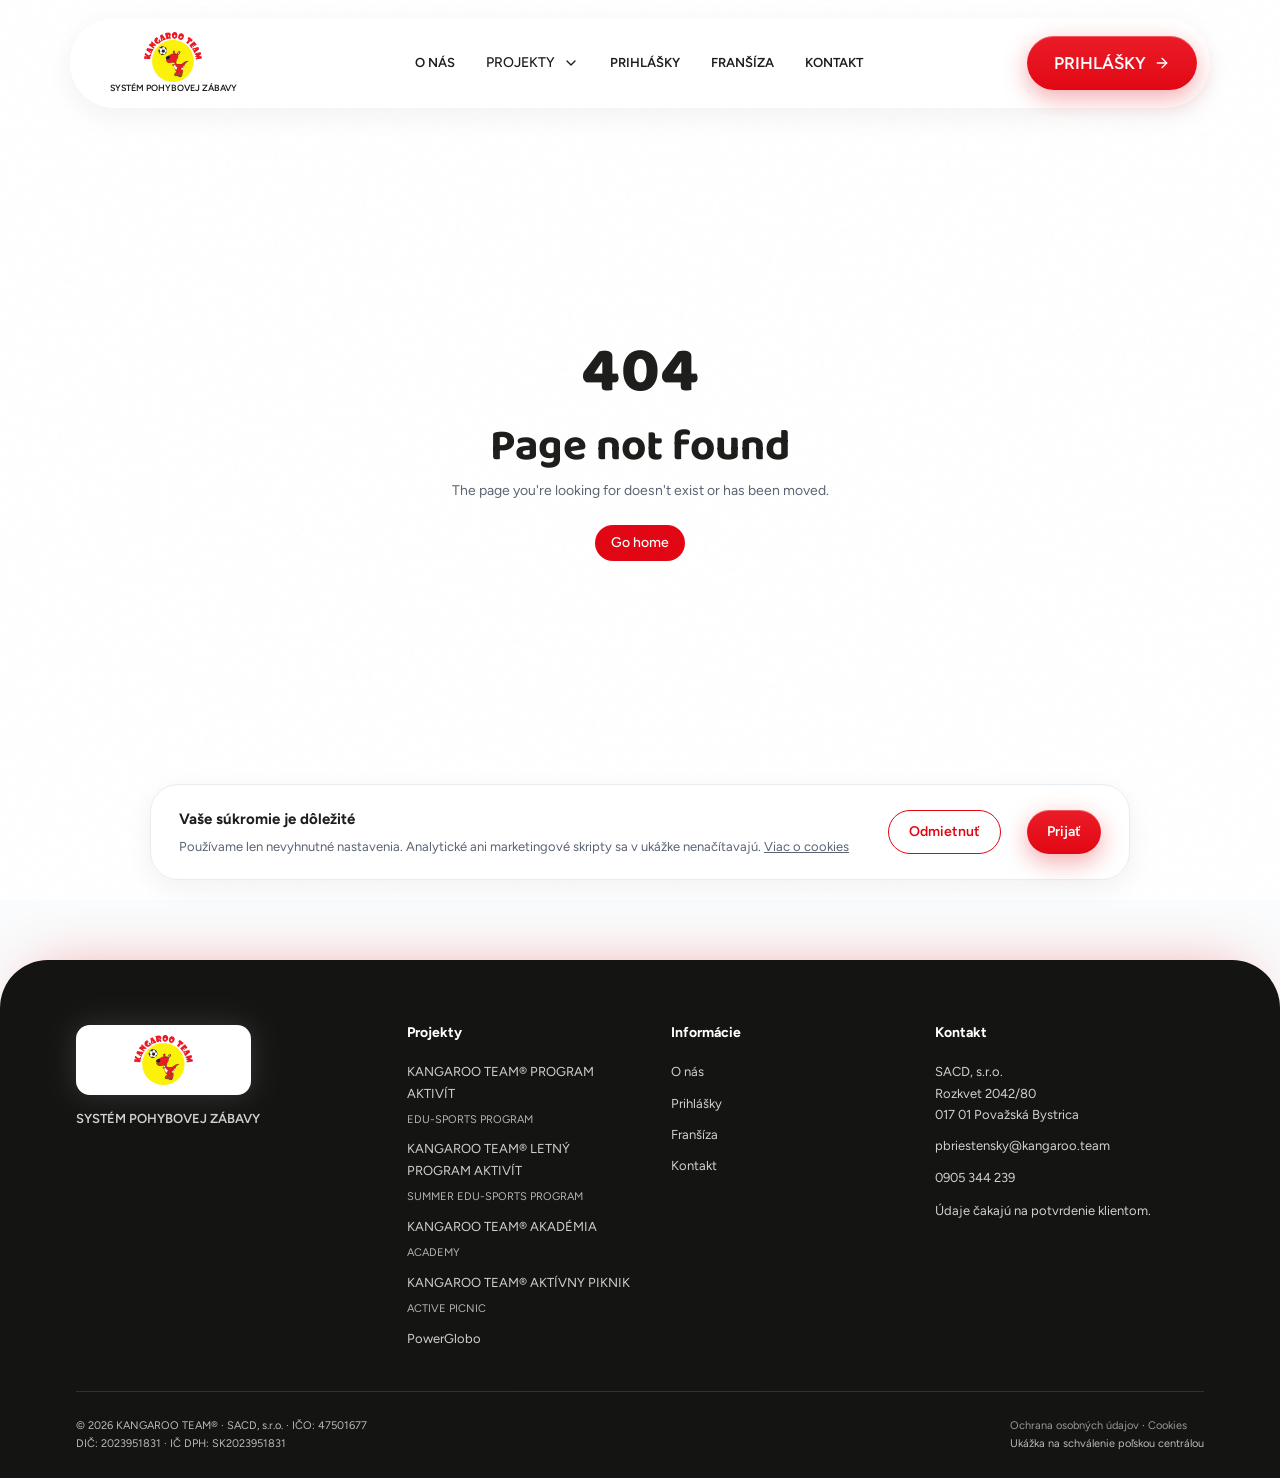
==== cookies/index.html @ a12ae22f "Publish the Kangaroo Team Slovensko preview snapshot." ====
<!DOCTYPE html><html lang="sk"><head><meta charSet="utf-8"/><meta name="viewport" content="width=device-width, initial-scale=1"/><link rel="preload" as="image" href="/__l5e/assets-v1/35fd7db4-e2c6-43e2-95f6-3a55faa1e516/KT_logo_trans.webp"/><link rel="stylesheet" href="https://fonts.googleapis.com/css2?family=Baloo+2:wght@600;700;800&amp;family=Figtree:wght@400;500;600&amp;display=swap" data-precedence="default"/><link rel="stylesheet" href="/assets/styles-CKbbOYTU.css" data-precedence="default"/><title>Cookies | KANGAROO TEAM® Slovensko</title><meta name="description" content="Nastavenia súkromia a informácie o cookies v ukážke KANGAROO TEAM®."/><meta property="og:title" content="Cookies | KANGAROO TEAM® Slovensko"/><meta property="og:description" content="Nastavenia súkromia a informácie o cookies v ukážke KANGAROO TEAM®."/><meta property="og:type" content="website"/><meta name="twitter:card" content="summary_large_image"/><link rel="modulepreload" href="/assets/index-CrqRMpx8.js"/><link rel="modulepreload" href="/assets/cookies-FdE-Y9cM.js"/><link rel="modulepreload" href="/assets/site-content-Dc4v7FD6.js"/><link rel="icon" href="/favicon.png" type="image/png"/><meta name="robots" content="noindex, nofollow"/><meta name="twitter:title" content="Cookies | KANGAROO TEAM® Slovensko"><meta name="twitter:description" content="Nastavenia súkromia a informácie o cookies v ukážke KANGAROO TEAM®."><meta property="og:image" content="https://pub-bb2e103a32db4e198524a2e9ed8f35b4.r2.dev/lovp_147a83qj4p91488bwr37mnz59z/80253adfa5a81482313221b269861d14_1794581837729.png"><meta name="twitter:image" content="https://pub-bb2e103a32db4e198524a2e9ed8f35b4.r2.dev/lovp_147a83qj4p91488bwr37mnz59z/80253adfa5a81482313221b269861d14_1794581837729.png"></head><body><a href="#main" class="sr-only focus:not-sr-only">Preskočiť na obsah</a><header class="site-header "><div class="wrap header-inner"><a class="brand-lockup" aria-label="KANGAROO TEAM® — domov" href="/"><img class="logo" src="/__l5e/assets-v1/35fd7db4-e2c6-43e2-95f6-3a55faa1e516/KT_logo_trans.webp" alt="KANGAROO TEAM®"/><span class="brand-descriptor">SYSTÉM POHYBOVEJ ZÁBAVY</span></a><nav class="desktop-nav" aria-label="Hlavné menu"><span class="nav-indicator" aria-hidden="true"></span><a class="nav-link " href="/o-nas">O NÁS</a><div class="project-menu"><button class="inline-flex items-center justify-center gap-2 whitespace-nowrap rounded-md text-sm font-medium cursor-pointer transition-colors focus-visible:outline-none focus-visible:ring-1 focus-visible:ring-ring disabled:pointer-events-none disabled:opacity-50 disabled:cursor-not-allowed [&amp;_svg]:pointer-events-none [&amp;_svg]:size-4 [&amp;_svg]:shrink-0 hover:bg-accent hover:text-accent-foreground px-4 py-2 nav-link text-inherit h-auto" aria-expanded="false">PROJEKTY <svg xmlns="http://www.w3.org/2000/svg" width="24" height="24" viewBox="0 0 24 24" fill="none" stroke="currentColor" stroke-width="2" stroke-linecap="round" stroke-linejoin="round" class="lucide lucide-chevron-down size-3" aria-hidden="true"><path d="m6 9 6 6 6-6"></path></svg></button></div><a class="nav-link " href="/prihlasky">PRIHLÁŠKY</a><a class="nav-link " href="/fransiza">FRANŠÍZA</a><a class="nav-link " href="/kontakt">KONTAKT</a></nav><a class="inline-flex items-center justify-center gap-2 whitespace-nowrap rounded-md text-sm font-medium cursor-pointer transition-colors focus-visible:outline-none focus-visible:ring-1 focus-visible:ring-ring disabled:pointer-events-none disabled:opacity-50 disabled:cursor-not-allowed [&amp;_svg]:pointer-events-none [&amp;_svg]:size-4 [&amp;_svg]:shrink-0 kt-button bg-primary text-primary-foreground h-9 px-4 py-2 header-cta" href="/prihlasky">PRIHLÁŠKY <svg xmlns="http://www.w3.org/2000/svg" width="24" height="24" viewBox="0 0 24 24" fill="none" stroke="currentColor" stroke-width="2" stroke-linecap="round" stroke-linejoin="round" class="lucide lucide-arrow-right" aria-hidden="true"><path d="M5 12h14"></path><path d="m12 5 7 7-7 7"></path></svg></a><button class="inline-flex items-center justify-center gap-2 whitespace-nowrap rounded-md text-sm font-medium cursor-pointer transition-colors focus-visible:outline-none focus-visible:ring-1 focus-visible:ring-ring disabled:pointer-events-none disabled:opacity-50 disabled:cursor-not-allowed [&amp;_svg]:pointer-events-none [&amp;_svg]:size-4 [&amp;_svg]:shrink-0 hover:bg-accent hover:text-accent-foreground h-9 w-9 mobile-menu-button" aria-label="Otvoriť menu"><svg xmlns="http://www.w3.org/2000/svg" width="24" height="24" viewBox="0 0 24 24" fill="none" stroke="currentColor" stroke-width="2" stroke-linecap="round" stroke-linejoin="round" class="lucide lucide-menu" aria-hidden="true"><path d="M4 5h16"></path><path d="M4 12h16"></path><path d="M4 19h16"></path></svg></button></div></header><main id="main"><!--$--><section class="page-hero wrap"><div class="breadcrumbs"><a href="/">Domov</a> / <!-- -->Cookies a súkromie</div><span class="eyebrow">KANGAROO TEAM® Slovensko</span><h1>Cookies a súkromie</h1><p class="lead">V tejto ukážke sa nenačítavajú žiadne analytické ani marketingové skripty.</p></section><section class="section wrap content-copy"><h2>Vaša voľba</h2><p>Na tomto zariadení uchovávame iba vaše rozhodnutie o súkromí. Údaje z formulárov sa neukladajú. Finálne informácie o cookies doplní klient pred spustením.</p><div class="actions"><button class="inline-flex items-center justify-center gap-2 whitespace-nowrap rounded-md text-sm font-medium cursor-pointer transition-colors focus-visible:outline-none focus-visible:ring-1 focus-visible:ring-ring disabled:pointer-events-none disabled:opacity-50 disabled:cursor-not-allowed [&amp;_svg]:pointer-events-none [&amp;_svg]:size-4 [&amp;_svg]:shrink-0 kt-button kt-outline h-9 px-4 py-2">Odmietnuť</button><button class="inline-flex items-center justify-center gap-2 whitespace-nowrap rounded-md text-sm font-medium cursor-pointer transition-colors focus-visible:outline-none focus-visible:ring-1 focus-visible:ring-ring disabled:pointer-events-none disabled:opacity-50 disabled:cursor-not-allowed [&amp;_svg]:pointer-events-none [&amp;_svg]:size-4 [&amp;_svg]:shrink-0 kt-button bg-primary text-primary-foreground h-9 px-4 py-2">Prijať</button></div></section><script>(function(a,f){let l;try{l=JSON.parse(sessionStorage.getItem(a)||"{}")}catch{return}const n=l?.[f||history.state?.__TSR_key];let c=!1;for(const t in n){const e=n[t],o=e?.scrollX,s=e?.scrollY;if(Number.isFinite(o)&&Number.isFinite(s)){if(t==="window")scrollTo(o,s),c=!0;else if(t)try{const r=document.querySelector(t);r&&(r.scrollLeft=o,r.scrollTop=s)}catch{}}}if(c)return;const i=location.hash.slice(1);if(i){const t=history.state?.__hashScrollIntoViewOptions??!0;if(t){const e=document.getElementById(i);e&&e.scrollIntoView(t)}return}scrollTo(0,0)})("tsr-scroll-restoration-v1_3");document.currentScript.remove()</script><!--/$--></main><footer class="footer"><div class="wrap"><div class="footer-grid"><div><img class="footer-logo" src="/__l5e/assets-v1/35fd7db4-e2c6-43e2-95f6-3a55faa1e516/KT_logo_trans.webp" loading="lazy" alt="KANGAROO TEAM®"/><p class="brand-descriptor mt-4">SYSTÉM POHYBOVEJ ZÁBAVY</p></div><div><h3>Projekty</h3><a href="/projekty/edu-sports">KANGAROO TEAM® PROGRAM AKTIVÍT<small class="project-subtitle">EDU-SPORTS PROGRAM</small></a><a href="/projekty/summer">KANGAROO TEAM® LETNÝ PROGRAM AKTIVÍT<small class="project-subtitle">SUMMER EDU-SPORTS PROGRAM</small></a><a href="/projekty/academy">KANGAROO TEAM® AKADÉMIA<small class="project-subtitle">ACADEMY</small></a><a href="/projekty/active-picnic">KANGAROO TEAM® AKTÍVNY PIKNIK<small class="project-subtitle">ACTIVE PICNIC</small></a><a href="/powerglobo">PowerGlobo</a></div><div><h3>Informácie</h3><a href="/o-nas">O nás</a><a href="/prihlasky">Prihlášky</a><a href="/fransiza">Franšíza</a><a href="/kontakt">Kontakt</a></div><div><h3>Kontakt</h3><p>SACD, s.r.o.<br/>Rozkvet 2042/80<br/>017 01 Považská Bystrica</p><a href="mailto:pbriestensky@kangaroo.team">pbriestensky@kangaroo.team</a><a href="tel:+421905344239">0905 344 239</a><p class="mt-3">Údaje čakajú na potvrdenie klientom.</p></div></div><div class="footer-bottom"><span>© 2026 KANGAROO TEAM® · SACD, s.r.o. · IČO: 47501677<br/>DIČ: 2023951831 · IČ DPH: SK2023951831</span><span><a href="/ochrana-osobnych-udajov">Ochrana osobných údajov</a> ·<!-- --> <a class="active" href="/cookies" data-status="active" aria-current="page">Cookies</a><br/>Ukážka na schválenie poľskou centrálou</span></div></div></footer><script data-tsr-stream-part="">(self.$R=self.$R||{})["tsr"]=[];self.$_TSR={h(){this.hydrated=!0,this.c()},e(){this.streamEnded=!0,this.c()},c(){this.hydrated&&this.streamEnded&&(delete self.$_TSR,delete self.$R.tsr)},p(e){this.initialized?e():this.buffer.push(e)},buffer:[]};$_TSR.router=($R=>$R[0]={manifest:$R[1]={routes:$R[2]={__root__:$R[3]={preloads:$R[4]=["/assets/index-CrqRMpx8.js"],scripts:$R[5]=[$R[6]={attrs:$R[7]={type:"module",async:!0,src:"/assets/index-CrqRMpx8.js"}}]},"/cookies":$R[8]={preloads:$R[9]=["/assets/cookies-FdE-Y9cM.js","/assets/site-content-Dc4v7FD6.js"]}}},matches:$R[10]=[$R[11]={i:"__root__ ",u:1794760741614,s:"success",ssr:!0},$R[12]={i:" cookies cookies",u:1794760741614,s:"success",ssr:!0}]})($R["tsr"]);$_TSR.e();{let s=document.currentScript,p;while((p=s.previousElementSibling)&&p.hasAttribute('data-tsr-stream-part'))p.remove();s.remove()}</script><script type="module" async="" src="/assets/index-CrqRMpx8.js"></script><script>document.currentScript.remove();/*$tsr-stream-boundary*/</script></body></html>
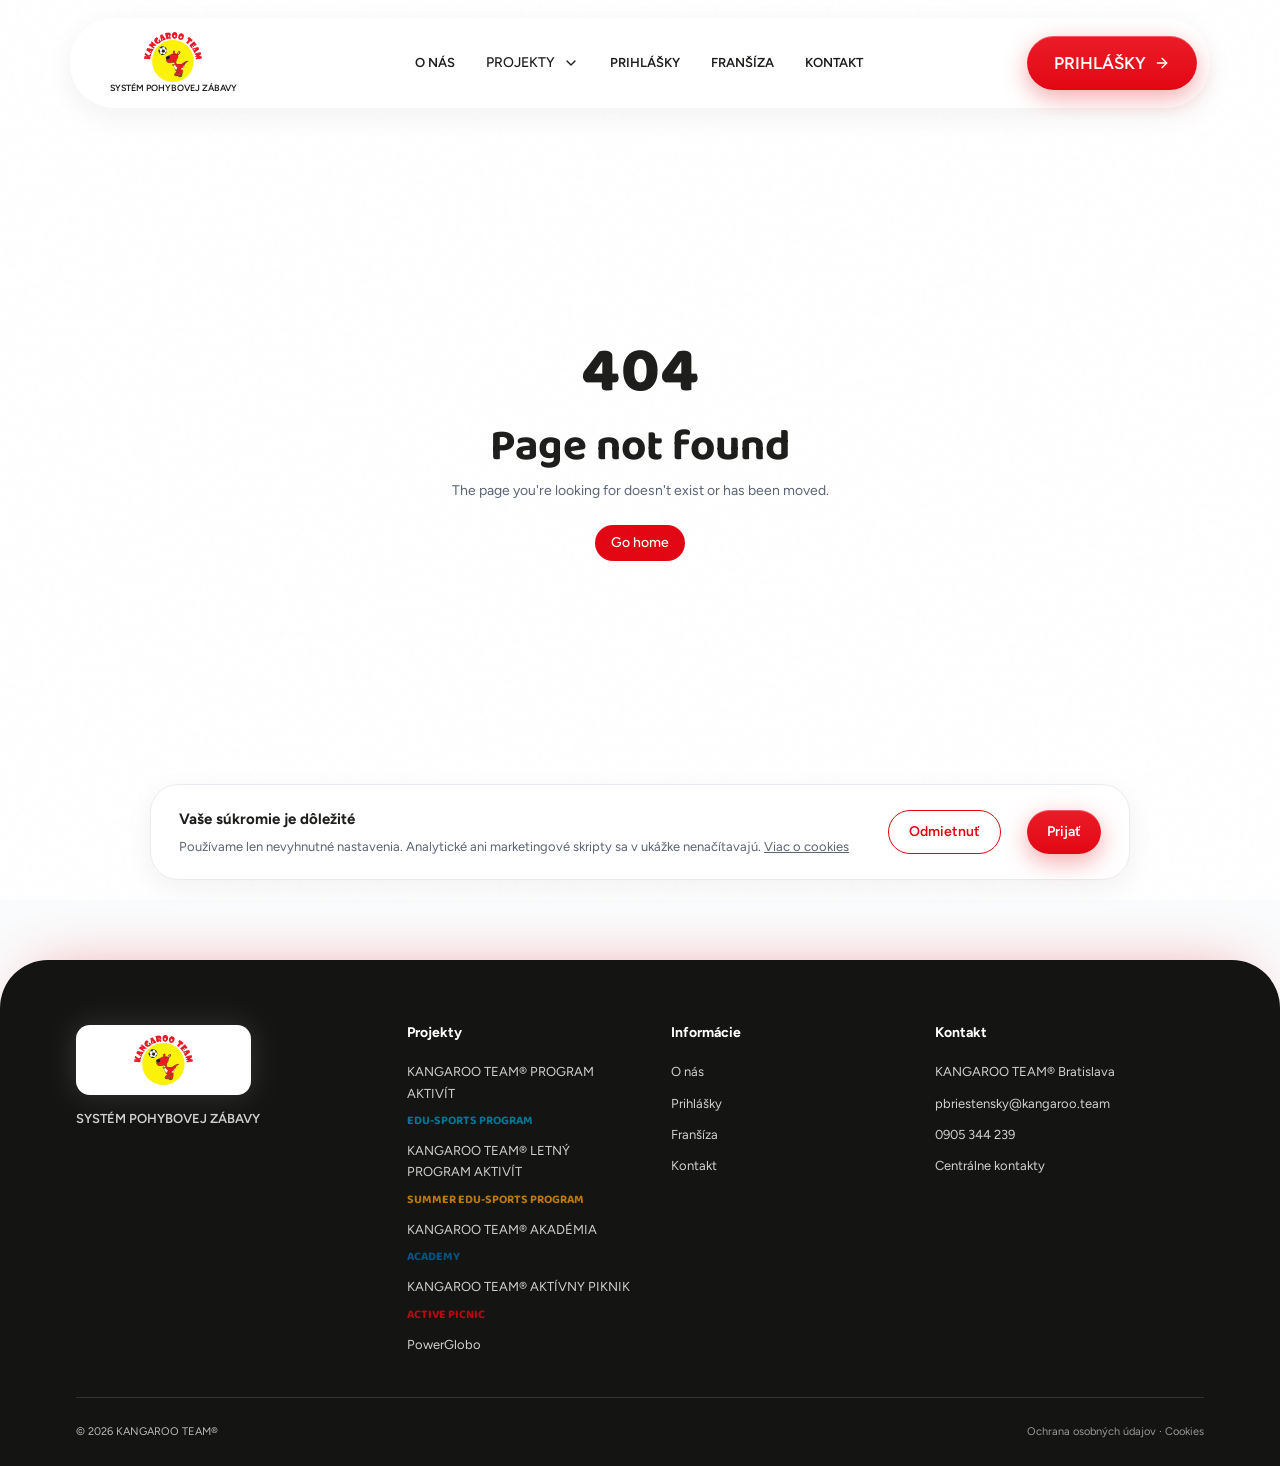
==== commit a7484138: "Refresh the Kangaroo Team preview to the current Lovable snapshot." ====
--- a/cookies/index.html
+++ b/cookies/index.html
@@ -1 +1 @@
-<!DOCTYPE html><html lang="sk"><head><meta charSet="utf-8"/><meta name="viewport" content="width=device-width, initial-scale=1"/><link rel="preload" as="image" href="/__l5e/assets-v1/35fd7db4-e2c6-43e2-95f6-3a55faa1e516/KT_logo_trans.webp"/><link rel="stylesheet" href="https://fonts.googleapis.com/css2?family=Baloo+2:wght@600;700;800&amp;family=Figtree:wght@400;500;600&amp;display=swap" data-precedence="default"/><link rel="stylesheet" href="/assets/styles-CKbbOYTU.css" data-precedence="default"/><title>Cookies | KANGAROO TEAM® Slovensko</title><meta name="description" content="Nastavenia súkromia a informácie o cookies v ukážke KANGAROO TEAM®."/><meta property="og:title" content="Cookies | KANGAROO TEAM® Slovensko"/><meta property="og:description" content="Nastavenia súkromia a informácie o cookies v ukážke KANGAROO TEAM®."/><meta property="og:type" content="website"/><meta name="twitter:card" content="summary_large_image"/><link rel="modulepreload" href="/assets/index-CrqRMpx8.js"/><link rel="modulepreload" href="/assets/cookies-FdE-Y9cM.js"/><link rel="modulepreload" href="/assets/site-content-Dc4v7FD6.js"/><link rel="icon" href="/favicon.png" type="image/png"/><meta name="robots" content="noindex, nofollow"/><meta name="twitter:title" content="Cookies | KANGAROO TEAM® Slovensko"><meta name="twitter:description" content="Nastavenia súkromia a informácie o cookies v ukážke KANGAROO TEAM®."><meta property="og:image" content="https://pub-bb2e103a32db4e198524a2e9ed8f35b4.r2.dev/lovp_147a83qj4p91488bwr37mnz59z/80253adfa5a81482313221b269861d14_1794581837729.png"><meta name="twitter:image" content="https://pub-bb2e103a32db4e198524a2e9ed8f35b4.r2.dev/lovp_147a83qj4p91488bwr37mnz59z/80253adfa5a81482313221b269861d14_1794581837729.png"></head><body><a href="#main" class="sr-only focus:not-sr-only">Preskočiť na obsah</a><header class="site-header "><div class="wrap header-inner"><a class="brand-lockup" aria-label="KANGAROO TEAM® — domov" href="/"><img class="logo" src="/__l5e/assets-v1/35fd7db4-e2c6-43e2-95f6-3a55faa1e516/KT_logo_trans.webp" alt="KANGAROO TEAM®"/><span class="brand-descriptor">SYSTÉM POHYBOVEJ ZÁBAVY</span></a><nav class="desktop-nav" aria-label="Hlavné menu"><span class="nav-indicator" aria-hidden="true"></span><a class="nav-link " href="/o-nas">O NÁS</a><div class="project-menu"><button class="inline-flex items-center justify-center gap-2 whitespace-nowrap rounded-md text-sm font-medium cursor-pointer transition-colors focus-visible:outline-none focus-visible:ring-1 focus-visible:ring-ring disabled:pointer-events-none disabled:opacity-50 disabled:cursor-not-allowed [&amp;_svg]:pointer-events-none [&amp;_svg]:size-4 [&amp;_svg]:shrink-0 hover:bg-accent hover:text-accent-foreground px-4 py-2 nav-link text-inherit h-auto" aria-expanded="false">PROJEKTY <svg xmlns="http://www.w3.org/2000/svg" width="24" height="24" viewBox="0 0 24 24" fill="none" stroke="currentColor" stroke-width="2" stroke-linecap="round" stroke-linejoin="round" class="lucide lucide-chevron-down size-3" aria-hidden="true"><path d="m6 9 6 6 6-6"></path></svg></button></div><a class="nav-link " href="/prihlasky">PRIHLÁŠKY</a><a class="nav-link " href="/fransiza">FRANŠÍZA</a><a class="nav-link " href="/kontakt">KONTAKT</a></nav><a class="inline-flex items-center justify-center gap-2 whitespace-nowrap rounded-md text-sm font-medium cursor-pointer transition-colors focus-visible:outline-none focus-visible:ring-1 focus-visible:ring-ring disabled:pointer-events-none disabled:opacity-50 disabled:cursor-not-allowed [&amp;_svg]:pointer-events-none [&amp;_svg]:size-4 [&amp;_svg]:shrink-0 kt-button bg-primary text-primary-foreground h-9 px-4 py-2 header-cta" href="/prihlasky">PRIHLÁŠKY <svg xmlns="http://www.w3.org/2000/svg" width="24" height="24" viewBox="0 0 24 24" fill="none" stroke="currentColor" stroke-width="2" stroke-linecap="round" stroke-linejoin="round" class="lucide lucide-arrow-right" aria-hidden="true"><path d="M5 12h14"></path><path d="m12 5 7 7-7 7"></path></svg></a><button class="inline-flex items-center justify-center gap-2 whitespace-nowrap rounded-md text-sm font-medium cursor-pointer transition-colors focus-visible:outline-none focus-visible:ring-1 focus-visible:ring-ring disabled:pointer-events-none disabled:opacity-50 disabled:cursor-not-allowed [&amp;_svg]:pointer-events-none [&amp;_svg]:size-4 [&amp;_svg]:shrink-0 hover:bg-accent hover:text-accent-foreground h-9 w-9 mobile-menu-button" aria-label="Otvoriť menu"><svg xmlns="http://www.w3.org/2000/svg" width="24" height="24" viewBox="0 0 24 24" fill="none" stroke="currentColor" stroke-width="2" stroke-linecap="round" stroke-linejoin="round" class="lucide lucide-menu" aria-hidden="true"><path d="M4 5h16"></path><path d="M4 12h16"></path><path d="M4 19h16"></path></svg></button></div></header><main id="main"><!--$--><section class="page-hero wrap"><div class="breadcrumbs"><a href="/">Domov</a> / <!-- -->Cookies a súkromie</div><span class="eyebrow">KANGAROO TEAM® Slovensko</span><h1>Cookies a súkromie</h1><p class="lead">V tejto ukážke sa nenačítavajú žiadne analytické ani marketingové skripty.</p></section><section class="section wrap content-copy"><h2>Vaša voľba</h2><p>Na tomto zariadení uchovávame iba vaše rozhodnutie o súkromí. Údaje z formulárov sa neukladajú. Finálne informácie o cookies doplní klient pred spustením.</p><div class="actions"><button class="inline-flex items-center justify-center gap-2 whitespace-nowrap rounded-md text-sm font-medium cursor-pointer transition-colors focus-visible:outline-none focus-visible:ring-1 focus-visible:ring-ring disabled:pointer-events-none disabled:opacity-50 disabled:cursor-not-allowed [&amp;_svg]:pointer-events-none [&amp;_svg]:size-4 [&amp;_svg]:shrink-0 kt-button kt-outline h-9 px-4 py-2">Odmietnuť</button><button class="inline-flex items-center justify-center gap-2 whitespace-nowrap rounded-md text-sm font-medium cursor-pointer transition-colors focus-visible:outline-none focus-visible:ring-1 focus-visible:ring-ring disabled:pointer-events-none disabled:opacity-50 disabled:cursor-not-allowed [&amp;_svg]:pointer-events-none [&amp;_svg]:size-4 [&amp;_svg]:shrink-0 kt-button bg-primary text-primary-foreground h-9 px-4 py-2">Prijať</button></div></section><script>(function(a,f){let l;try{l=JSON.parse(sessionStorage.getItem(a)||"{}")}catch{return}const n=l?.[f||history.state?.__TSR_key];let c=!1;for(const t in n){const e=n[t],o=e?.scrollX,s=e?.scrollY;if(Number.isFinite(o)&&Number.isFinite(s)){if(t==="window")scrollTo(o,s),c=!0;else if(t)try{const r=document.querySelector(t);r&&(r.scrollLeft=o,r.scrollTop=s)}catch{}}}if(c)return;const i=location.hash.slice(1);if(i){const t=history.state?.__hashScrollIntoViewOptions??!0;if(t){const e=document.getElementById(i);e&&e.scrollIntoView(t)}return}scrollTo(0,0)})("tsr-scroll-restoration-v1_3");document.currentScript.remove()</script><!--/$--></main><footer class="footer"><div class="wrap"><div class="footer-grid"><div><img class="footer-logo" src="/__l5e/assets-v1/35fd7db4-e2c6-43e2-95f6-3a55faa1e516/KT_logo_trans.webp" loading="lazy" alt="KANGAROO TEAM®"/><p class="brand-descriptor mt-4">SYSTÉM POHYBOVEJ ZÁBAVY</p></div><div><h3>Projekty</h3><a href="/projekty/edu-sports">KANGAROO TEAM® PROGRAM AKTIVÍT<small class="project-subtitle">EDU-SPORTS PROGRAM</small></a><a href="/projekty/summer">KANGAROO TEAM® LETNÝ PROGRAM AKTIVÍT<small class="project-subtitle">SUMMER EDU-SPORTS PROGRAM</small></a><a href="/projekty/academy">KANGAROO TEAM® AKADÉMIA<small class="project-subtitle">ACADEMY</small></a><a href="/projekty/active-picnic">KANGAROO TEAM® AKTÍVNY PIKNIK<small class="project-subtitle">ACTIVE PICNIC</small></a><a href="/powerglobo">PowerGlobo</a></div><div><h3>Informácie</h3><a href="/o-nas">O nás</a><a href="/prihlasky">Prihlášky</a><a href="/fransiza">Franšíza</a><a href="/kontakt">Kontakt</a></div><div><h3>Kontakt</h3><p>SACD, s.r.o.<br/>Rozkvet 2042/80<br/>017 01 Považská Bystrica</p><a href="mailto:pbriestensky@kangaroo.team">pbriestensky@kangaroo.team</a><a href="tel:+421905344239">0905 344 239</a><p class="mt-3">Údaje čakajú na potvrdenie klientom.</p></div></div><div class="footer-bottom"><span>© 2026 KANGAROO TEAM® · SACD, s.r.o. · IČO: 47501677<br/>DIČ: 2023951831 · IČ DPH: SK2023951831</span><span><a href="/ochrana-osobnych-udajov">Ochrana osobných údajov</a> ·<!-- --> <a class="active" href="/cookies" data-status="active" aria-current="page">Cookies</a><br/>Ukážka na schválenie poľskou centrálou</span></div></div></footer><script data-tsr-stream-part="">(self.$R=self.$R||{})["tsr"]=[];self.$_TSR={h(){this.hydrated=!0,this.c()},e(){this.streamEnded=!0,this.c()},c(){this.hydrated&&this.streamEnded&&(delete self.$_TSR,delete self.$R.tsr)},p(e){this.initialized?e():this.buffer.push(e)},buffer:[]};$_TSR.router=($R=>$R[0]={manifest:$R[1]={routes:$R[2]={__root__:$R[3]={preloads:$R[4]=["/assets/index-CrqRMpx8.js"],scripts:$R[5]=[$R[6]={attrs:$R[7]={type:"module",async:!0,src:"/assets/index-CrqRMpx8.js"}}]},"/cookies":$R[8]={preloads:$R[9]=["/assets/cookies-FdE-Y9cM.js","/assets/site-content-Dc4v7FD6.js"]}}},matches:$R[10]=[$R[11]={i:"__root__ ",u:1794760741614,s:"success",ssr:!0},$R[12]={i:" cookies cookies",u:1794760741614,s:"success",ssr:!0}]})($R["tsr"]);$_TSR.e();{let s=document.currentScript,p;while((p=s.previousElementSibling)&&p.hasAttribute('data-tsr-stream-part'))p.remove();s.remove()}</script><script type="module" async="" src="/assets/index-CrqRMpx8.js"></script><script>document.currentScript.remove();/*$tsr-stream-boundary*/</script></body></html>+<!DOCTYPE html><html lang="sk"><head><meta charSet="utf-8"/><meta name="viewport" content="width=device-width, initial-scale=1"/><link rel="preload" as="image" href="/__l5e/assets-v1/35fd7db4-e2c6-43e2-95f6-3a55faa1e516/KT_logo_trans.webp"/><link rel="stylesheet" href="https://fonts.googleapis.com/css2?family=Baloo+2:wght@600;700;800&amp;family=Figtree:wght@400;500;600&amp;display=swap" data-precedence="default"/><link rel="stylesheet" href="/assets/styles-CSavLLiI.css" data-precedence="default"/><title>Cookies | KANGAROO TEAM® Slovensko</title><meta name="description" content="Nastavenia súkromia a informácie o cookies v ukážke KANGAROO TEAM®."/><meta property="og:title" content="Cookies | KANGAROO TEAM® Slovensko"/><meta property="og:description" content="Nastavenia súkromia a informácie o cookies v ukážke KANGAROO TEAM®."/><meta property="og:type" content="website"/><meta name="twitter:card" content="summary_large_image"/><link rel="modulepreload" href="/assets/index-DywqOAwu.js"/><link rel="modulepreload" href="/assets/cookies-CGjTLkAg.js"/><link rel="modulepreload" href="/assets/site-content-yNArzdaL.js"/><link rel="icon" href="/favicon.png" type="image/png"/><meta name="robots" content="noindex, nofollow"/><meta name="twitter:title" content="Cookies | KANGAROO TEAM® Slovensko"><meta name="twitter:description" content="Nastavenia súkromia a informácie o cookies v ukážke KANGAROO TEAM®."><meta property="og:image" content="https://pub-bb2e103a32db4e198524a2e9ed8f35b4.r2.dev/lovp_147a83qj4p91488bwr37mnz59z/b7ed18fe58bfa2187344bd32a94e4df7_1794789687154.png"><meta name="twitter:image" content="https://pub-bb2e103a32db4e198524a2e9ed8f35b4.r2.dev/lovp_147a83qj4p91488bwr37mnz59z/b7ed18fe58bfa2187344bd32a94e4df7_1794789687154.png"></head><body><a href="#main" class="sr-only focus:not-sr-only">Preskočiť na obsah</a><header class="site-header "><div class="wrap header-inner"><a class="brand-lockup" aria-label="KANGAROO TEAM® — domov" href="/"><img class="logo" src="/__l5e/assets-v1/35fd7db4-e2c6-43e2-95f6-3a55faa1e516/KT_logo_trans.webp" alt="KANGAROO TEAM®"/><span class="brand-descriptor">SYSTÉM POHYBOVEJ ZÁBAVY</span></a><nav class="desktop-nav" aria-label="Hlavné menu"><span class="nav-indicator" aria-hidden="true"></span><a class="nav-link " href="/o-nas">O NÁS</a><div class="project-menu"><button class="inline-flex items-center justify-center gap-2 whitespace-nowrap rounded-md text-sm font-medium cursor-pointer transition-colors focus-visible:outline-none focus-visible:ring-1 focus-visible:ring-ring disabled:pointer-events-none disabled:opacity-50 disabled:cursor-not-allowed [&amp;_svg]:pointer-events-none [&amp;_svg]:size-4 [&amp;_svg]:shrink-0 hover:bg-accent hover:text-accent-foreground px-4 py-2 nav-link text-inherit h-auto" aria-expanded="false">PROJEKTY <svg xmlns="http://www.w3.org/2000/svg" width="24" height="24" viewBox="0 0 24 24" fill="none" stroke="currentColor" stroke-width="2" stroke-linecap="round" stroke-linejoin="round" class="lucide lucide-chevron-down size-3" aria-hidden="true"><path d="m6 9 6 6 6-6"></path></svg></button></div><a class="nav-link " href="/prihlasky">PRIHLÁŠKY</a><a class="nav-link " href="/fransiza">FRANŠÍZA</a><a class="nav-link " href="/kontakt">KONTAKT</a></nav><a class="inline-flex items-center justify-center gap-2 whitespace-nowrap rounded-md text-sm font-medium cursor-pointer transition-colors focus-visible:outline-none focus-visible:ring-1 focus-visible:ring-ring disabled:pointer-events-none disabled:opacity-50 disabled:cursor-not-allowed [&amp;_svg]:pointer-events-none [&amp;_svg]:size-4 [&amp;_svg]:shrink-0 kt-button bg-primary text-primary-foreground h-9 px-4 py-2 header-cta" href="/prihlasky">PRIHLÁŠKY <svg xmlns="http://www.w3.org/2000/svg" width="24" height="24" viewBox="0 0 24 24" fill="none" stroke="currentColor" stroke-width="2" stroke-linecap="round" stroke-linejoin="round" class="lucide lucide-arrow-right" aria-hidden="true"><path d="M5 12h14"></path><path d="m12 5 7 7-7 7"></path></svg></a><button class="inline-flex items-center justify-center gap-2 whitespace-nowrap rounded-md text-sm font-medium cursor-pointer transition-colors focus-visible:outline-none focus-visible:ring-1 focus-visible:ring-ring disabled:pointer-events-none disabled:opacity-50 disabled:cursor-not-allowed [&amp;_svg]:pointer-events-none [&amp;_svg]:size-4 [&amp;_svg]:shrink-0 hover:bg-accent hover:text-accent-foreground h-9 w-9 mobile-menu-button" aria-label="Otvoriť menu"><svg xmlns="http://www.w3.org/2000/svg" width="24" height="24" viewBox="0 0 24 24" fill="none" stroke="currentColor" stroke-width="2" stroke-linecap="round" stroke-linejoin="round" class="lucide lucide-menu" aria-hidden="true"><path d="M4 5h16"></path><path d="M4 12h16"></path><path d="M4 19h16"></path></svg></button></div></header><main id="main"><!--$--><section class="page-hero wrap"><div class="breadcrumbs"><a href="/">Domov</a> / <!-- -->Cookies a súkromie</div><span class="eyebrow">KANGAROO TEAM® Slovensko</span><h1>Cookies a súkromie</h1><p class="lead">V tejto ukážke sa nenačítavajú žiadne analytické ani marketingové skripty.</p></section><section class="section wrap content-copy"><h2>Vaša voľba</h2><p>Na tomto zariadení uchovávame iba vaše rozhodnutie o súkromí. Údaje z formulárov sa neukladajú. Finálne informácie o cookies doplní klient pred spustením.</p><div class="actions"><button class="inline-flex items-center justify-center gap-2 whitespace-nowrap rounded-md text-sm font-medium cursor-pointer transition-colors focus-visible:outline-none focus-visible:ring-1 focus-visible:ring-ring disabled:pointer-events-none disabled:opacity-50 disabled:cursor-not-allowed [&amp;_svg]:pointer-events-none [&amp;_svg]:size-4 [&amp;_svg]:shrink-0 kt-button kt-outline h-9 px-4 py-2">Odmietnuť</button><button class="inline-flex items-center justify-center gap-2 whitespace-nowrap rounded-md text-sm font-medium cursor-pointer transition-colors focus-visible:outline-none focus-visible:ring-1 focus-visible:ring-ring disabled:pointer-events-none disabled:opacity-50 disabled:cursor-not-allowed [&amp;_svg]:pointer-events-none [&amp;_svg]:size-4 [&amp;_svg]:shrink-0 kt-button bg-primary text-primary-foreground h-9 px-4 py-2">Prijať</button></div></section><script>(function(a,f){let l;try{l=JSON.parse(sessionStorage.getItem(a)||"{}")}catch{return}const n=l?.[f||history.state?.__TSR_key];let c=!1;for(const t in n){const e=n[t],o=e?.scrollX,s=e?.scrollY;if(Number.isFinite(o)&&Number.isFinite(s)){if(t==="window")scrollTo(o,s),c=!0;else if(t)try{const r=document.querySelector(t);r&&(r.scrollLeft=o,r.scrollTop=s)}catch{}}}if(c)return;const i=location.hash.slice(1);if(i){const t=history.state?.__hashScrollIntoViewOptions??!0;if(t){const e=document.getElementById(i);e&&e.scrollIntoView(t)}return}scrollTo(0,0)})("tsr-scroll-restoration-v1_3");document.currentScript.remove()</script><!--/$--></main><footer class="footer"><div class="wrap"><div class="footer-grid"><div><img class="footer-logo" src="/__l5e/assets-v1/35fd7db4-e2c6-43e2-95f6-3a55faa1e516/KT_logo_trans.webp" loading="lazy" alt="KANGAROO TEAM®"/><p class="brand-descriptor mt-4">SYSTÉM POHYBOVEJ ZÁBAVY</p></div><div><h3>Projekty</h3><a class="project-edu-sports" href="/projekty/edu-sports">KANGAROO TEAM® PROGRAM AKTIVÍT<small class="project-subtitle">EDU-SPORTS PROGRAM</small></a><a class="project-summer" href="/projekty/summer">KANGAROO TEAM® LETNÝ PROGRAM AKTIVÍT<small class="project-subtitle">SUMMER EDU-SPORTS PROGRAM</small></a><a class="project-academy" href="/projekty/academy">KANGAROO TEAM® AKADÉMIA<small class="project-subtitle">ACADEMY</small></a><a class="project-active-picnic" href="/projekty/active-picnic">KANGAROO TEAM® AKTÍVNY PIKNIK<small class="project-subtitle">ACTIVE PICNIC</small></a><a href="/powerglobo">PowerGlobo</a></div><div><h3>Informácie</h3><a href="/o-nas">O nás</a><a href="/prihlasky">Prihlášky</a><a href="/fransiza">Franšíza</a><a href="/kontakt">Kontakt</a></div><div><h3>Kontakt</h3><p>KANGAROO TEAM® Bratislava</p><a href="mailto:pbriestensky@kangaroo.team">pbriestensky@kangaroo.team</a><a href="tel:+421905344239">0905 344 239</a><a href="https://kangaroo.team/contacts/" target="_blank" rel="noreferrer">Centrálne kontakty</a></div></div><div class="footer-bottom"><span>© 2026 KANGAROO TEAM®</span><span><a href="/ochrana-osobnych-udajov">Ochrana osobných údajov</a> ·<!-- --> <a class="active" href="/cookies" data-status="active" aria-current="page">Cookies</a></span></div></div></footer><script data-tsr-stream-part="">(self.$R=self.$R||{})["tsr"]=[];self.$_TSR={h(){this.hydrated=!0,this.c()},e(){this.streamEnded=!0,this.c()},c(){this.hydrated&&this.streamEnded&&(delete self.$_TSR,delete self.$R.tsr)},p(e){this.initialized?e():this.buffer.push(e)},buffer:[]};$_TSR.router=($R=>$R[0]={manifest:$R[1]={routes:$R[2]={__root__:$R[3]={preloads:$R[4]=["/assets/index-DywqOAwu.js"],scripts:$R[5]=[$R[6]={attrs:$R[7]={type:"module",async:!0,src:"/assets/index-DywqOAwu.js"}}]},"/cookies":$R[8]={preloads:$R[9]=["/assets/cookies-CGjTLkAg.js","/assets/site-content-yNArzdaL.js"]}}},matches:$R[10]=[$R[11]={i:"__root__ ",u:1794791383388,s:"success",ssr:!0},$R[12]={i:" cookies cookies",u:1794791383388,s:"success",ssr:!0}]})($R["tsr"]);$_TSR.e();{let s=document.currentScript,p;while((p=s.previousElementSibling)&&p.hasAttribute('data-tsr-stream-part'))p.remove();s.remove()}</script><script type="module" async="" src="/assets/index-DywqOAwu.js"></script><script>document.currentScript.remove();/*$tsr-stream-boundary*/</script></body></html>
